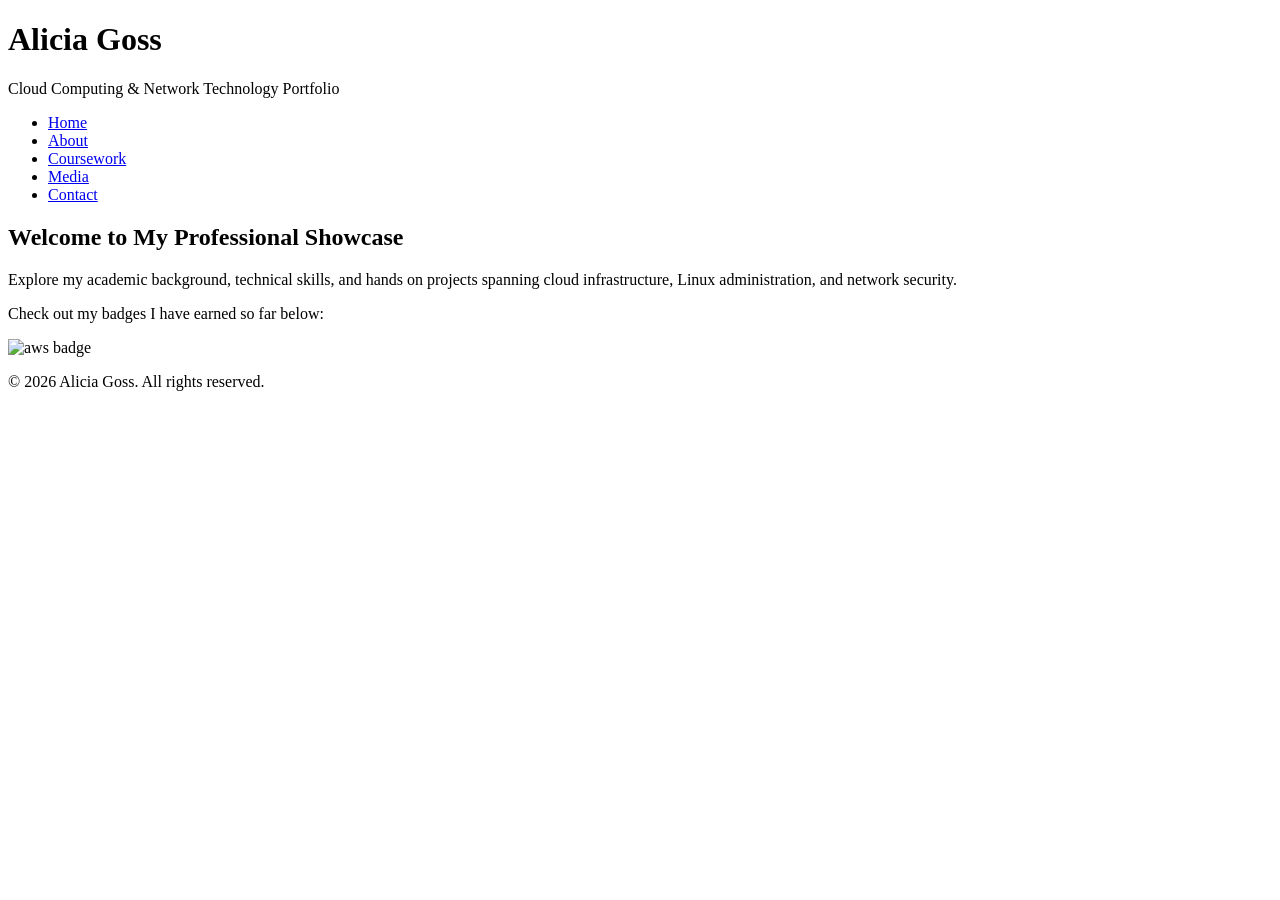
==== index.html @ 8f998cf5 "Add files via upload initial upload" ====
<!--
Name: Alicia Goss
File Name: index.html
-->

<!DocType html>
<html lang="en">
    <head>
        <meta charset="UTF-8">
        <meta name="viewport" content="width=device-width", intial-scale="1.0">
        <title>Alicia Goss | Cloud Portfolio</title>
        <link rel="stylesheet" href="CSS/style.css">
    </head>
    <body>
        <header>
            <h1>Alicia Goss</h1>
            <p>Cloud Computing & Network Technology Portfolio</p>
            <nav>
                <ul>
                    <li><a href="index.html" class="active">Home</a></li>
                    <li><a href="about.html">About</a></li>
                    <li><a href="courses.html">Coursework</a></li>
                    <li><a href="media.html">Media</a></li>
                    <li><a href="contact.html">Contact</a></li>
                </ul>
            </nav>
        </header>

        <main>
            <h2>Welcome to My Professional Showcase</h2>
            <p>Explore my academic background, technical skills, and hands on projects spanning cloud infrastructure, Linux administration, and network security. </p>
            <p>Check out my badges I have earned so far below:</p>
            <img src="images/aws-academy-graduate-cloud-foundations-training-bad.png" alt="aws badge" width="200">
        </main>

        <footer>
            <p>&copy; 2026 Alicia Goss. All rights reserved.</p>
        </footer>

        <script src="script.js"></script>
    </body>
</html>
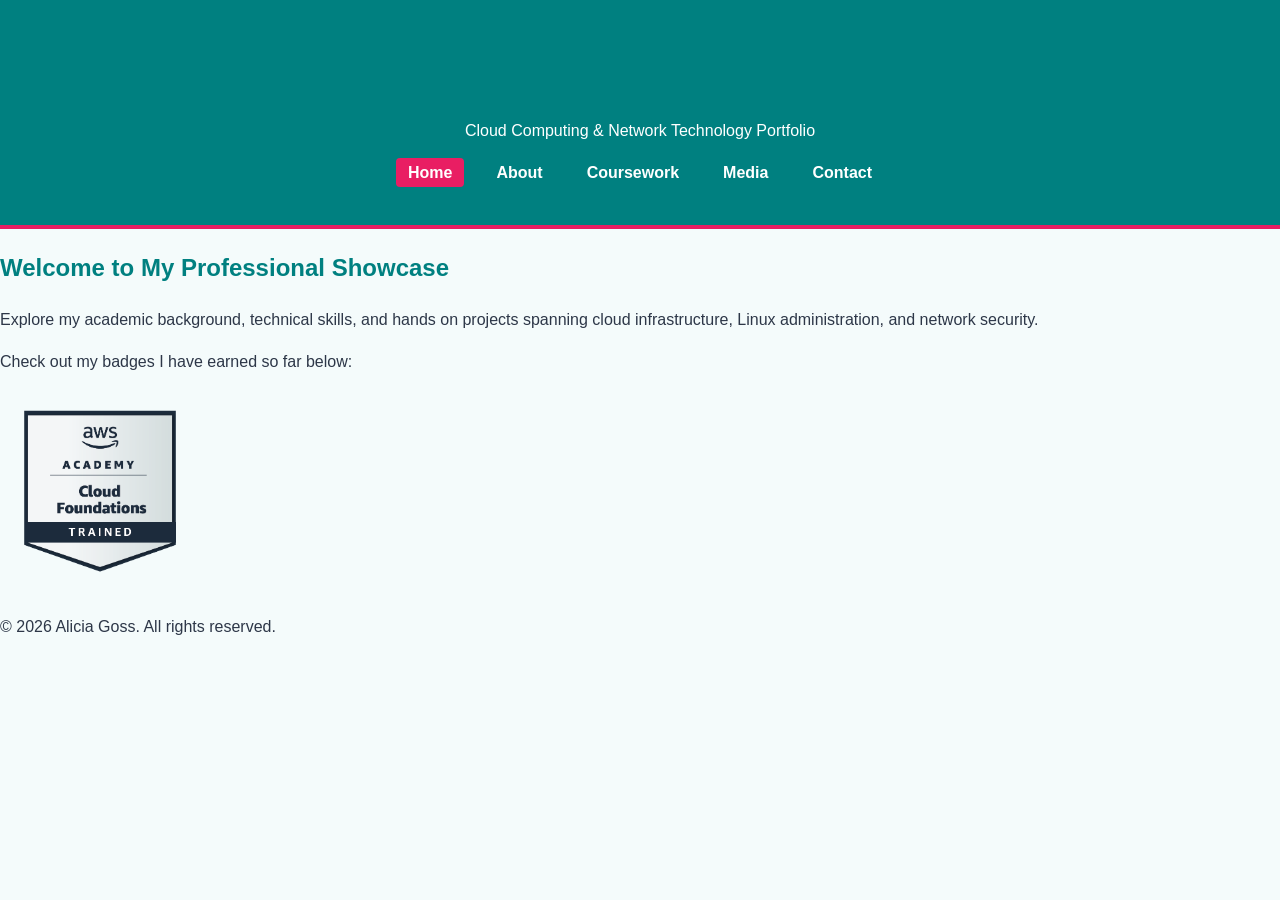
==== commit 072db70b: "Update index.html image and style" ====
--- a/index.html
+++ b/index.html
@@ -9,7 +9,7 @@
         <meta charset="UTF-8">
         <meta name="viewport" content="width=device-width", intial-scale="1.0">
         <title>Alicia Goss | Cloud Portfolio</title>
-        <link rel="stylesheet" href="CSS/style.css">
+        <link rel="stylesheet" href="style.css">
     </head>
     <body>
         <header>
@@ -30,7 +30,7 @@
             <h2>Welcome to My Professional Showcase</h2>
             <p>Explore my academic background, technical skills, and hands on projects spanning cloud infrastructure, Linux administration, and network security. </p>
             <p>Check out my badges I have earned so far below:</p>
-            <img src="images/aws-academy-graduate-cloud-foundations-training-bad.png" alt="aws badge" width="200">
+            <img src="aws-academy-graduate-cloud-foundations-training-bad.png" alt="aws badge" width="200">
         </main>
 
         <footer>
--- a/style.css
+++ b/style.css
@@ -0,0 +1,111 @@
+/*
+Name: Alicia Goss
+Filename: style.css
+*/
+
+/* 1. Body Element Style */
+body {
+    font-family: 'Segoe UI', Tahoma, Geneva, Verdana, sans-serif;
+    line-height: 1.6;
+    margin: 0;
+    padding: 0;
+    background-color: #f4fbfb;
+    color: #2d3748;
+}
+
+/* 2. Header Element Style */
+header {
+    background-color: #008080;
+    color: #ffffff;
+    padding: 1.5rem;
+    text-align: center;
+    border-bottom: 4px solid #e91e63;
+}
+
+/* 3. Heading Element Style */
+h1, h2, h3 {
+    color: #008080;
+}
+
+/* 4. Paragraph Element Style */
+p {
+    font-size: 1rem;
+    margin-bottom: 1rem;
+}
+
+/* 5. Table & General Element Styling */
+table {
+    width: 100%;
+    border-collapse: collapse;
+    margin: 20px 0;
+    background-color: #ffffff;
+}
+
+table, th, td {
+    border: 1px solid #b2dfdb;
+    padding: 12px;
+    text-align: left;
+}
+
+th{
+    background-color: #008080;
+    color: #ffffff;
+}
+
+nav ul {
+    list-style: none;
+    padding: 0;
+    display: flex;
+    justify-content: center;
+    gap: 20px;
+}
+
+nav a {
+    color:#ffffff;
+    text-decoration: none;
+    font-weight: bold;
+    padding: 6px 12px;
+    border-radius: 4px;
+}
+
+nav a:hover, nav a.active {
+    background-color: #e91e63;
+}
+
+.pink-btn {
+    background-color: #e91e63;
+    color: #ffffff;
+    border: none;
+    padding: 10px 20px;
+    font-size: 1rem;
+    cursor: pointer;
+    border-radius: 4px;
+}
+
+.pink-btn:hover {
+    background-color: #c2185b;
+}
+
+/* CSS Grid Layout used for image gallery alignment */
+.gallery-grid {
+    display: grid;
+    grid-template-columns: repeat(auto-fit, minmax(280px, 1fr));
+    gap: 20px;
+    margin: 20px 0;
+}
+
+/* Mobile Media */
+@media screen and (max-width: 768px) {
+    nav ul {
+        flex-direction: column;
+        align-items: center;
+    }
+
+    body {
+        padding: 10px;
+    }
+
+    table {
+        font-size: 1.85rem;
+    }
+}
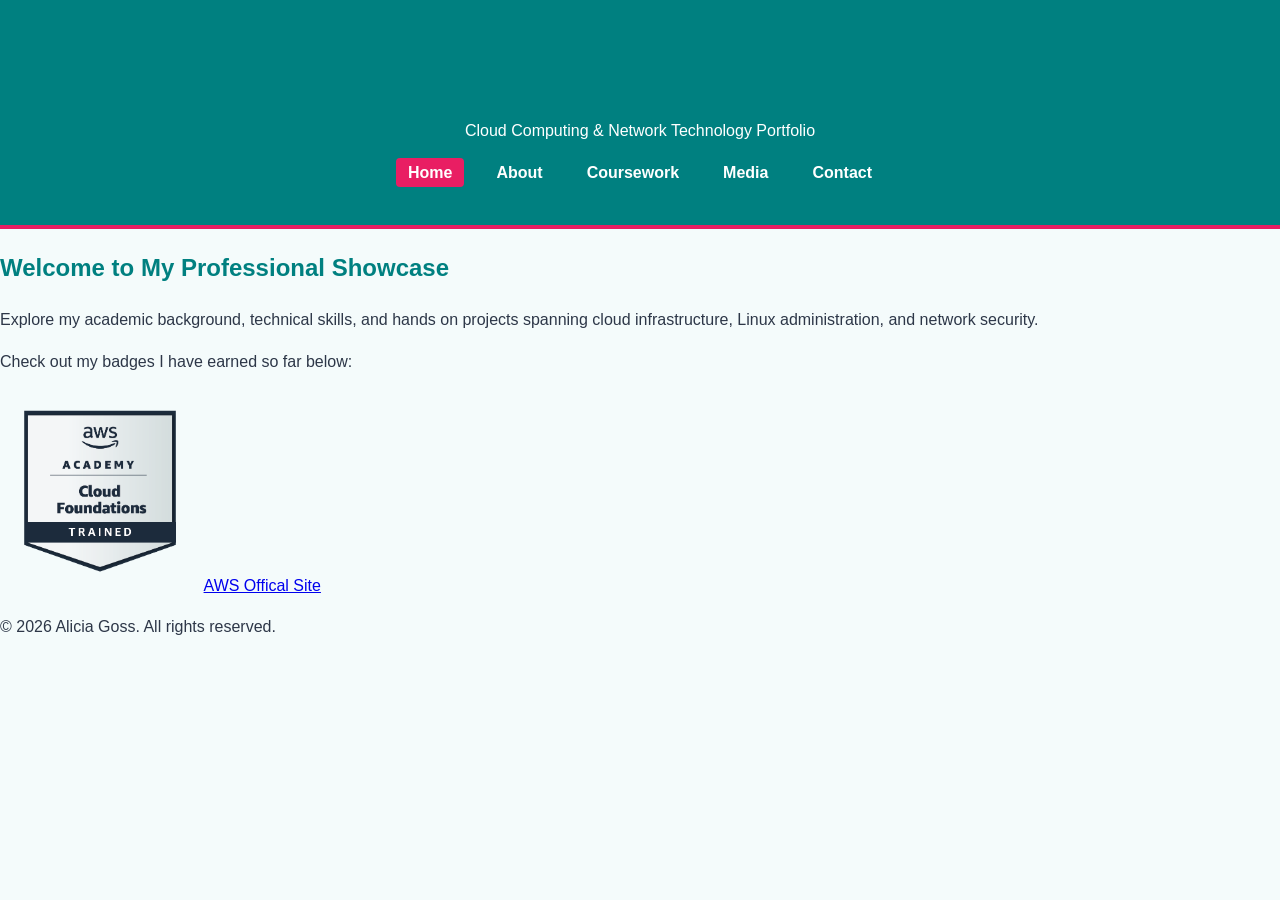
==== commit b9efaffe: "Update index.html link" ====
--- a/index.html
+++ b/index.html
@@ -31,6 +31,8 @@
             <p>Explore my academic background, technical skills, and hands on projects spanning cloud infrastructure, Linux administration, and network security. </p>
             <p>Check out my badges I have earned so far below:</p>
             <img src="aws-academy-graduate-cloud-foundations-training-bad.png" alt="aws badge" width="200">
+            <a href="https://aws.amazon.com" target="_blank" rel="noopener">AWS Offical Site</a>
+            
         </main>
 
         <footer>
--- a/style.css
+++ b/style.css
@@ -89,7 +89,7 @@
 /* CSS Grid Layout used for image gallery alignment */
 .gallery-grid {
     display: grid;
-    grid-template-columns: repeat(auto-fit, minmax(280px, 1fr));
+    grid-template-columns: repeat(auto-fit, minmax(400px, 1fr));
     gap: 20px;
     margin: 20px 0;
 }
@@ -108,4 +108,4 @@
     table {
         font-size: 1.85rem;
     }
-}+}
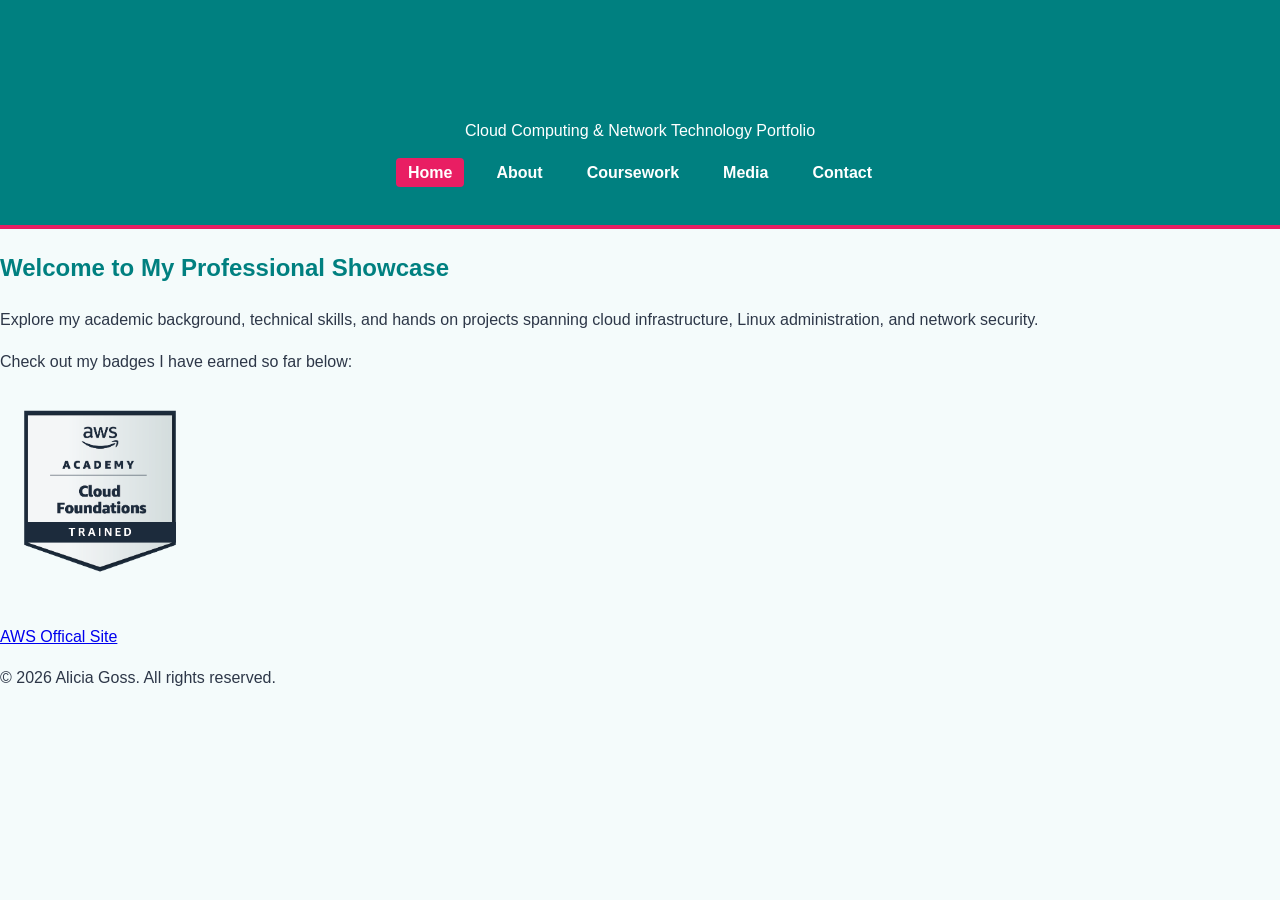
==== commit 513bb786: "Refactor index.html structure and content" ====
--- a/index.html
+++ b/index.html
@@ -30,7 +30,7 @@
             <h2>Welcome to My Professional Showcase</h2>
             <p>Explore my academic background, technical skills, and hands on projects spanning cloud infrastructure, Linux administration, and network security. </p>
             <p>Check out my badges I have earned so far below:</p>
-            <img src="aws-academy-graduate-cloud-foundations-training-bad.png" alt="aws badge" width="200">
+            <img src="aws-academy-graduate-cloud-foundations-training-bad.png" alt="aws badge" width="200"><br><br>
             <a href="https://aws.amazon.com" target="_blank" rel="noopener">AWS Offical Site</a>
             
         </main>
--- a/style.css
+++ b/style.css
@@ -89,7 +89,7 @@
 /* CSS Grid Layout used for image gallery alignment */
 .gallery-grid {
     display: grid;
-    grid-template-columns: repeat(auto-fit, minmax(400px, 1fr));
+    grid-template-columns: repeat(auto-fit, minmax(290px, 1fr));
     gap: 20px;
     margin: 20px 0;
 }
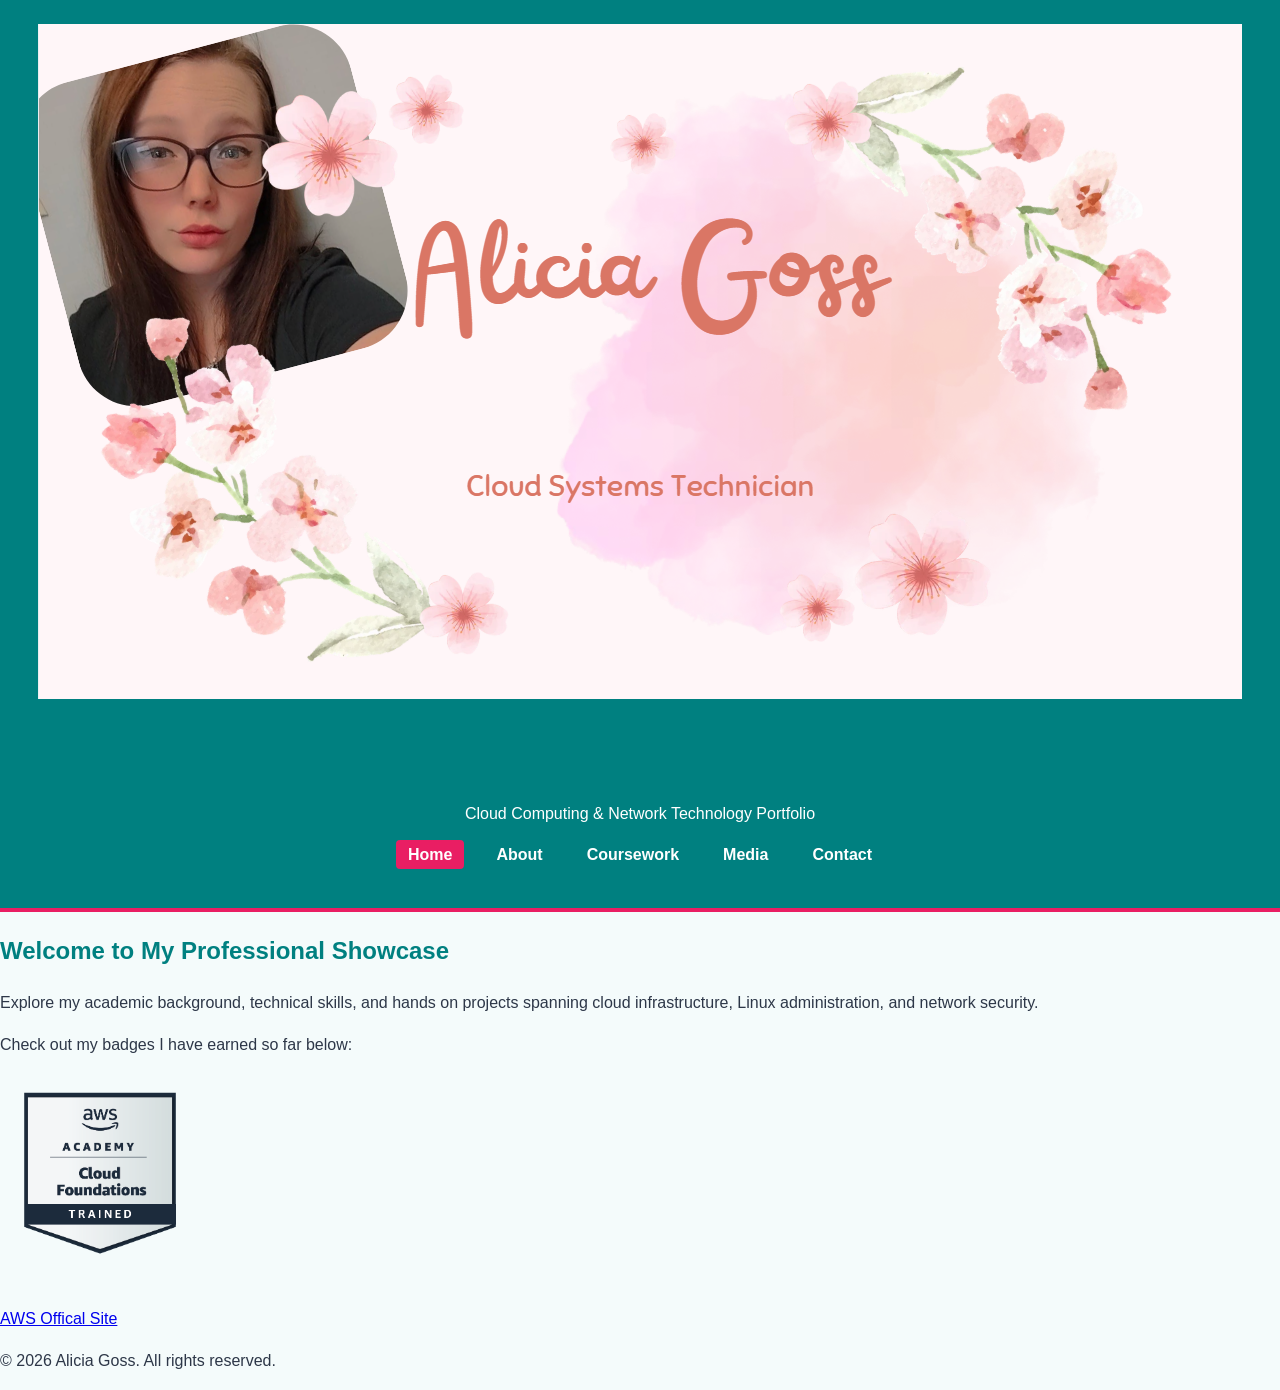
==== commit c6282fcf: "Update index.html" ====
--- a/index.html
+++ b/index.html
@@ -13,6 +13,10 @@
     </head>
     <body>
         <header>
+             <div class="header-banner">
+                <img src="Screenshot 2026-07-21 004815.png" alt="Header" class="banner-img">
+            </div>
+            
             <h1>Alicia Goss</h1>
             <p>Cloud Computing & Network Technology Portfolio</p>
             <nav>
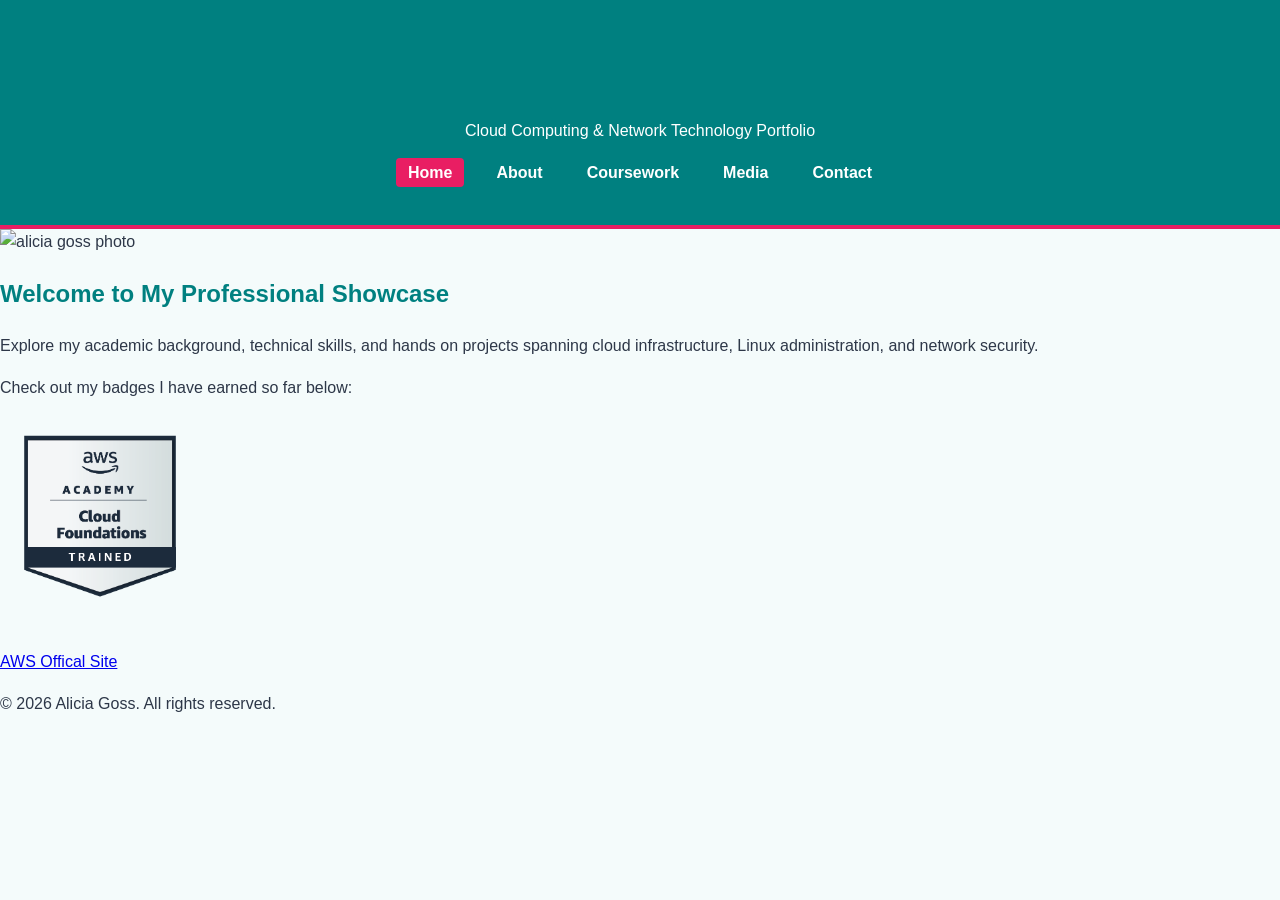
==== commit 9a40d7ff: "Update index.html" ====
--- a/index.html
+++ b/index.html
@@ -13,10 +13,6 @@
     </head>
     <body>
         <header>
-             <div class="header-banner">
-                <img src="Screenshot 2026-07-21 004815.png" alt="Header" class="banner-img">
-            </div>
-            
             <h1>Alicia Goss</h1>
             <p>Cloud Computing & Network Technology Portfolio</p>
             <nav>
@@ -31,6 +27,10 @@
         </header>
 
         <main>
+            <div class="top-banner">
+                <img src="images/Screenshot 2026-07-21 004815.png" alt="alicia goss photo" class="her-img">
+            </div>
+            
             <h2>Welcome to My Professional Showcase</h2>
             <p>Explore my academic background, technical skills, and hands on projects spanning cloud infrastructure, Linux administration, and network security. </p>
             <p>Check out my badges I have earned so far below:</p>
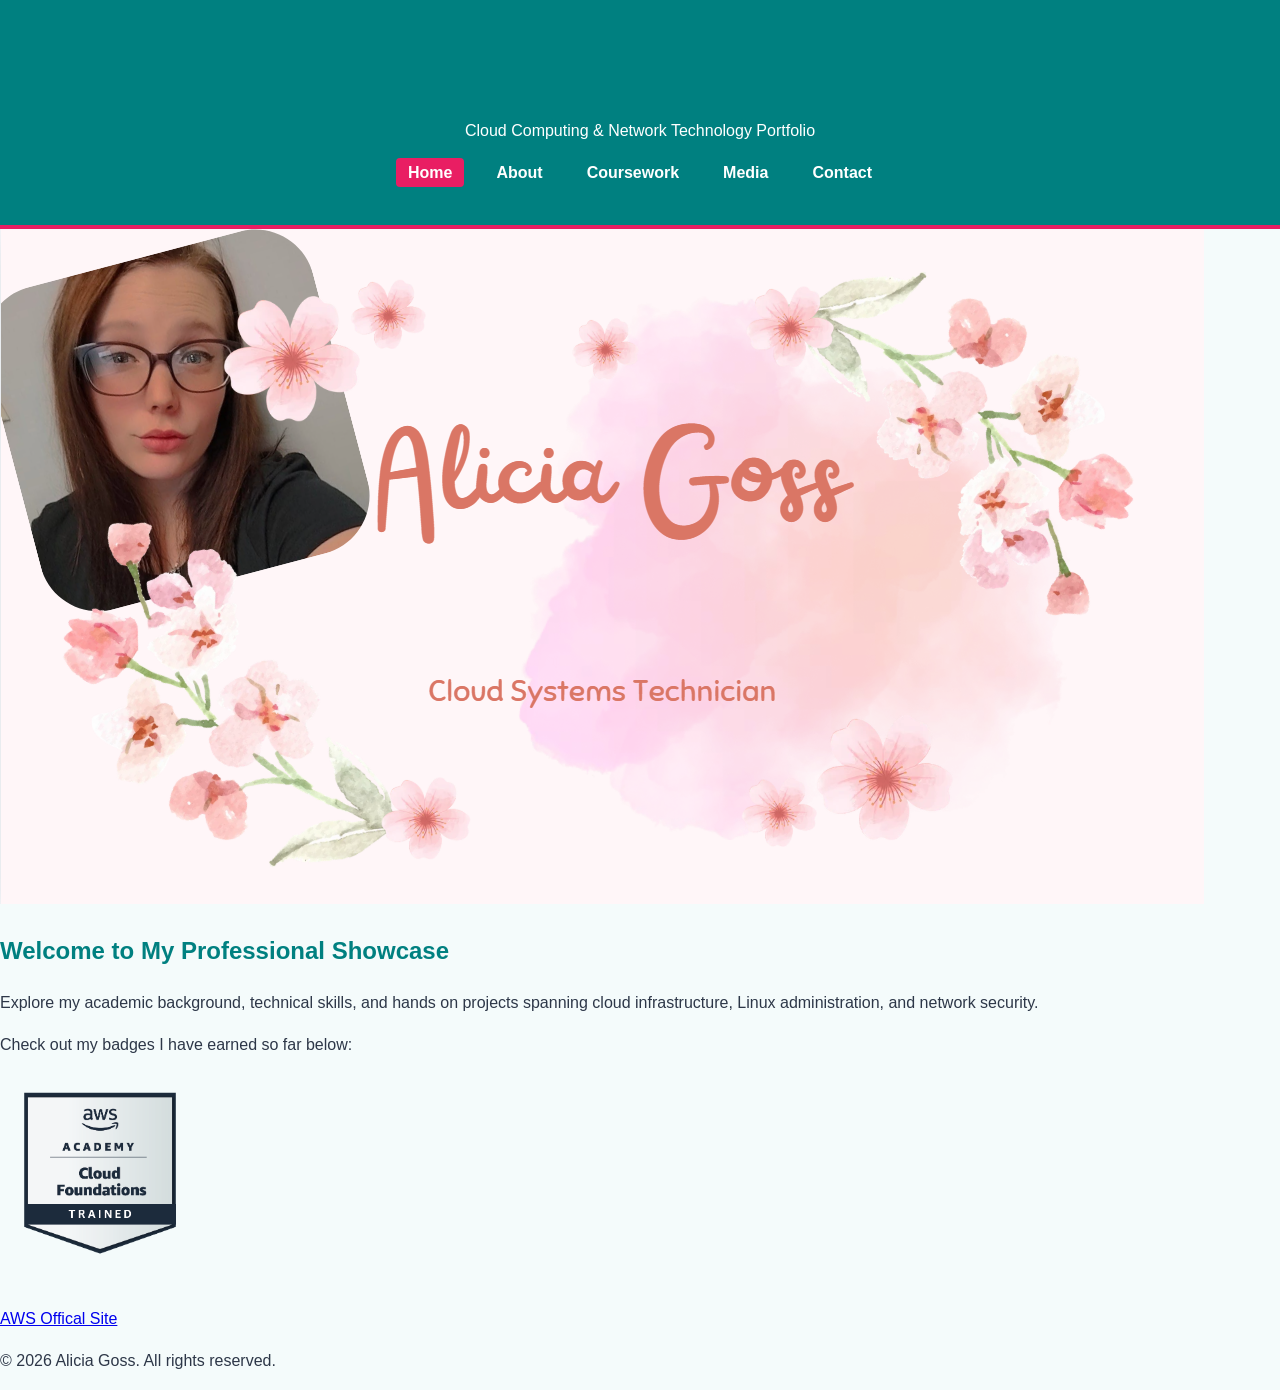
==== commit 5f396646: "Fix HTML formatting and update content" ====
--- a/index.html
+++ b/index.html
@@ -28,7 +28,7 @@
 
         <main>
             <div class="top-banner">
-                <img src="images/Screenshot 2026-07-21 004815.png" alt="alicia goss photo" class="her-img">
+                <img src="Screenshot 2026-07-21 004815.png" alt="alicia goss photo" class="her-img">
             </div>
             
             <h2>Welcome to My Professional Showcase</h2>
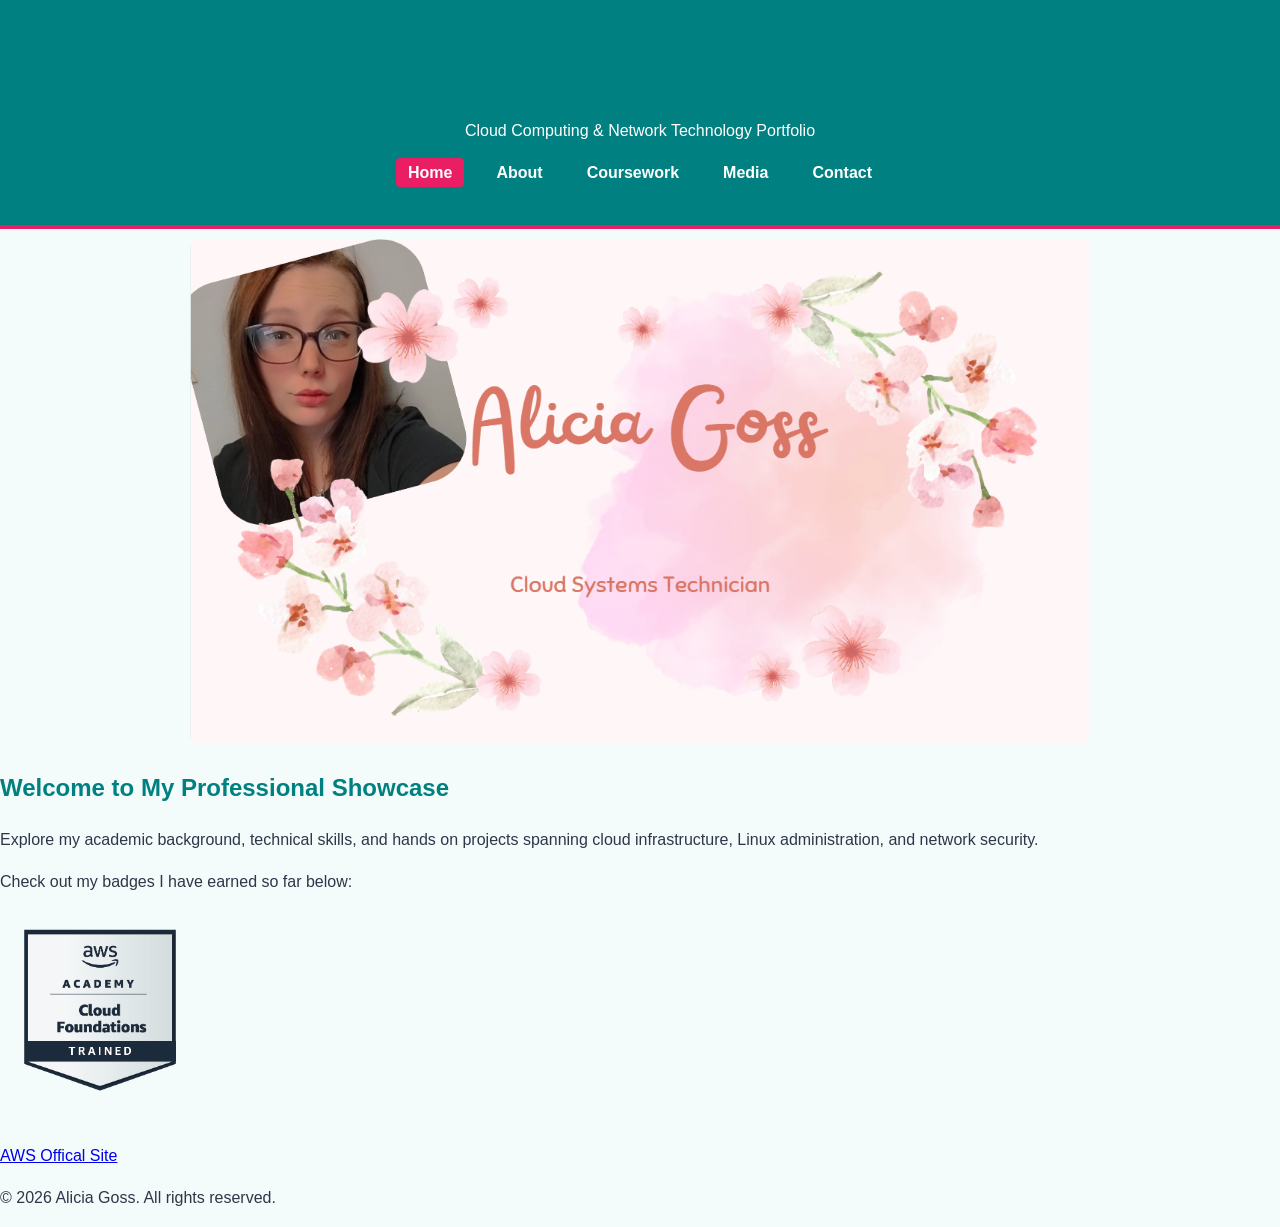
==== commit b53b9073: "Update index.html" ====
--- a/index.html
+++ b/index.html
@@ -28,7 +28,7 @@
 
         <main>
             <div class="top-banner">
-                <img src="Screenshot 2026-07-21 004815.png" alt="alicia goss photo" class="her-img">
+                <img src="Screenshot 2026-07-21 004815.png" alt="alicia goss photo" class="hero-img">
             </div>
             
             <h2>Welcome to My Professional Showcase</h2>
--- a/style.css
+++ b/style.css
@@ -109,3 +109,13 @@
         font-size: 1.85rem;
     }
 }
+
+/* Hero banner at the top of main content */
+.hero-img {
+    width: 100%;
+    max-width: 900px;
+    height: auto;
+    display: block;
+    margin: 10px auto 25px auto;
+    border-radius: 8px;
+}
